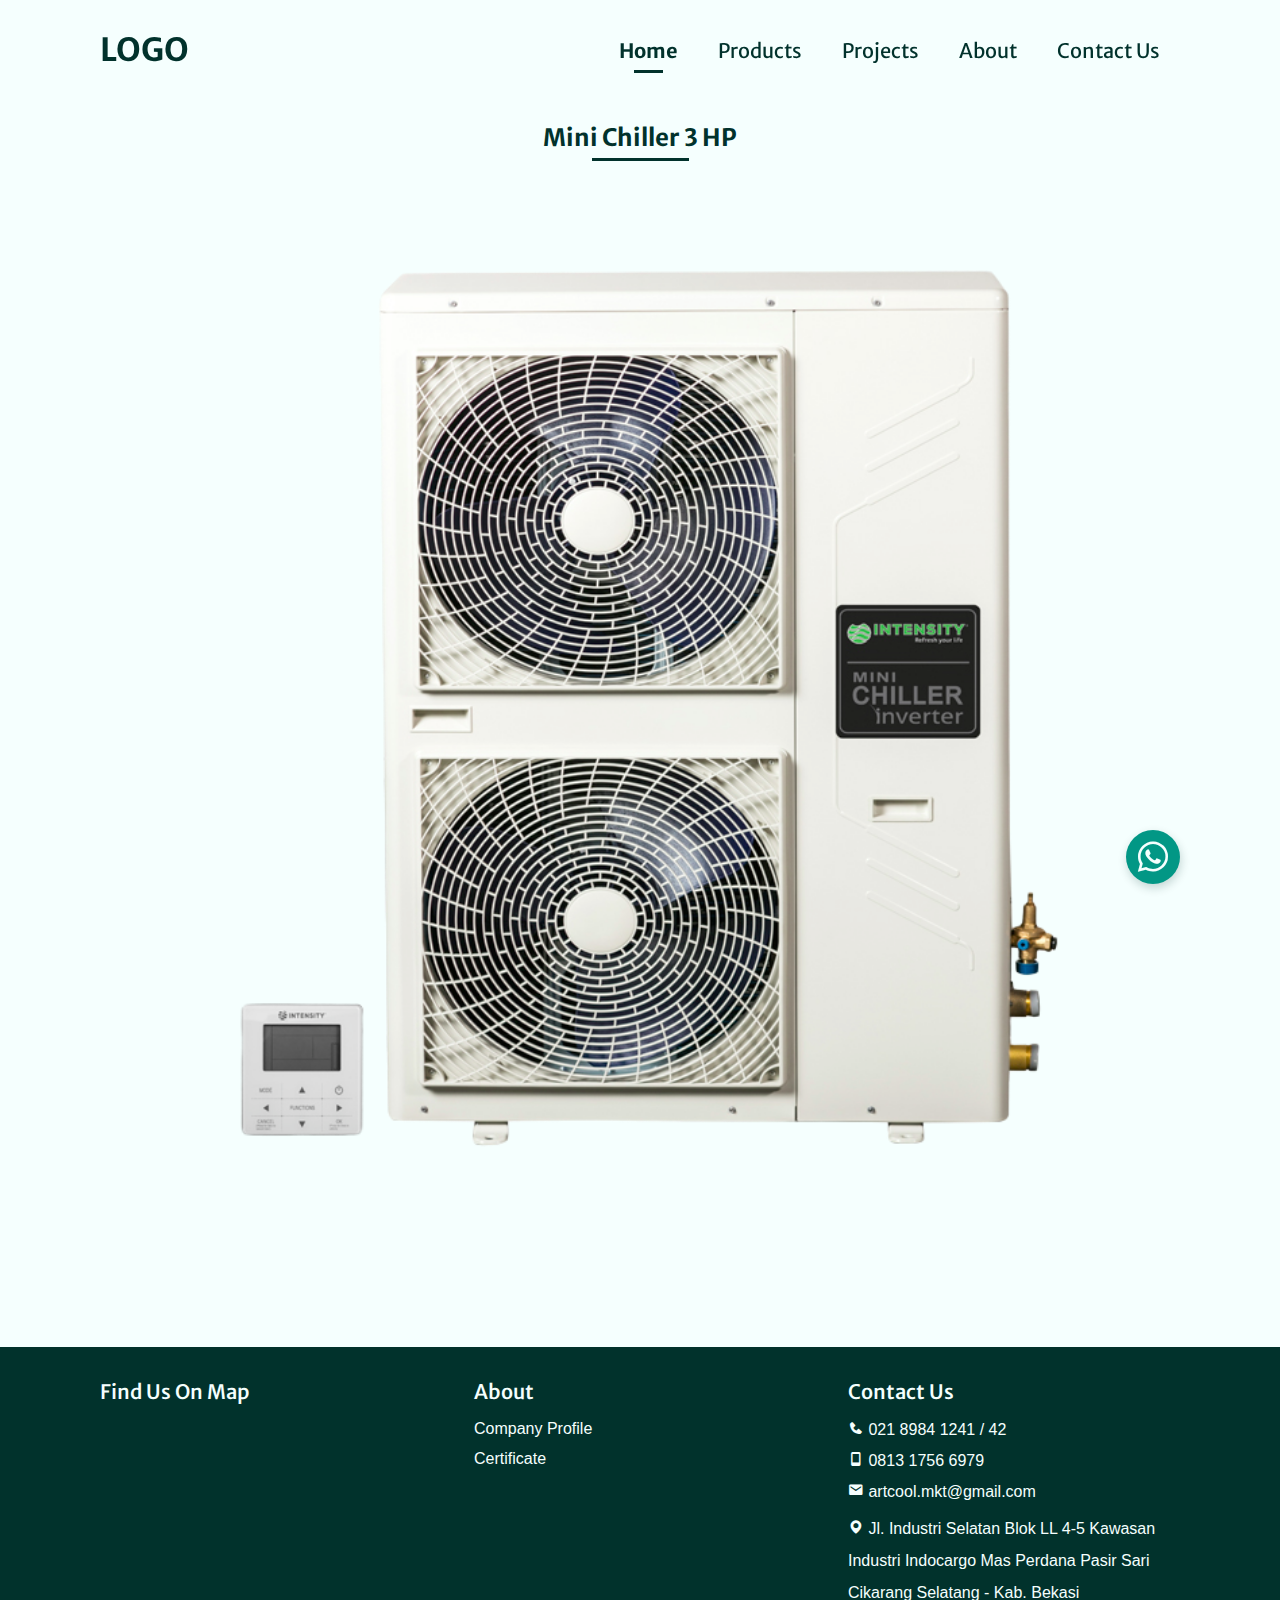
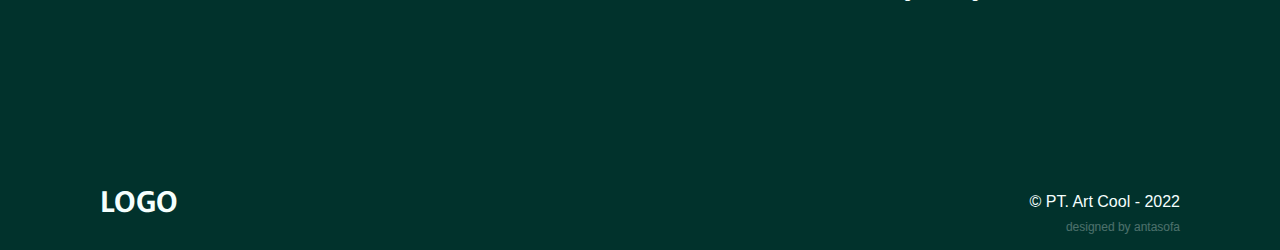
==== product-detail.html @ caede1e0 "add products, product-detail & contact page" ====
<!DOCTYPE html>
<html lang="en">

<head>
    <meta charset="UTF-8">
    <meta http-equiv="X-UA-Compatible" content="IE=edge">
    <meta name="viewport" content="width=device-width, initial-scale=1.0">
    <!-- box icon -->
    <link href='https://unpkg.com/boxicons@2.1.1/css/boxicons.min.css' rel='stylesheet'>
    <!-- swiper -->
    <link rel="stylesheet" href="https://unpkg.com/swiper@8/swiper-bundle.min.css" />
    <!-- jquery -->
    <script src="https://ajax.googleapis.com/ajax/libs/jquery/3.5.1/jquery.min.js"></script>
    <!-- custom css -->
    <link rel="stylesheet" href="css/product-detail.css">

    <title>Home | PT Art Cool</title>
</head>

<body>
    <header id="home">
        <nav class="navbar">
            <a href="index.html" class="logo">LOGO</a>
            <a href="javascript:void(0);" class="btn-menu-color toggle-menu">
                <svg width="30" height="22" viewBox="0 0 30 22" fill="none" xmlns="http://www.w3.org/2000/svg">
                    <rect x="-0.00012207" width="30" height="4" rx="2" fill="#01322C" />
                    <rect x="-0.00012207" y="9" width="30" height="4" rx="2" fill="#01322C" />
                    <rect x="9.99988" y="18" width="20" height="4" rx="2" fill="#01322C" />
                </svg>
            </a>
            <a href="javascript:void(0);" class="btn-menu-white toggle-menu unvisible">
                <svg width="28" height="18" viewBox="0 0 30 22" fill="none" xmlns="http://www.w3.org/2000/svg">
                    <rect x="-0.00012207" width="30" height="4" rx="2" fill="#F5FFFE" />
                    <rect x="-0.00012207" y="9" width="30" height="4" rx="2" fill="#F5FFFE" />
                    <rect x="9.99988" y="18" width="20" height="4" rx="2" fill="#F5FFFE" />
                </svg>
            </a>
            <div class="menu">
                <a href="javascript:void(0);" class="btn-close toggle-menu">
                    <svg width="22" height="22" viewBox="0 0 22 22" fill="none" xmlns="http://www.w3.org/2000/svg">
                        <path fill-rule="evenodd" clip-rule="evenodd"
                            d="M18.6445 0.575715C19.4121 -0.191909 20.6566 -0.191909 21.4243 0.575714C22.1919 1.34334 22.1919 2.5879 21.4243 3.35552L13.7798 11L21.4243 18.6445C22.1919 19.4121 22.1919 20.6567 21.4243 21.4243C20.6567 22.1919 19.4121 22.1919 18.6445 21.4243L11 13.7798L3.35552 21.4243C2.5879 22.1919 1.34334 22.1919 0.575712 21.4243C-0.19191 20.6567 -0.191909 19.4121 0.575714 18.6445L8.22019 11L0.575727 3.35552C-0.191896 2.5879 -0.191897 1.34334 0.575726 0.575714C1.34335 -0.191909 2.58791 -0.191909 3.35553 0.575715L11 8.22018L18.6445 0.575715Z"
                            fill="#F5FFFE" />
                    </svg>
                </a>
                <div class="nav-item">
                    <a href="index.html" class="nav-link active">Home</a>
                    <a href="products.html" class="nav-link">Products</a>
                    <a href="#projects" class="nav-link">Projects</a>
                    <a href="#about" class="nav-link">About</a>
                    <a href="contact.html" class="nav-link">Contact Us</a>
                </div>
            </div>
        </nav>
    </header>

    <section class="chat">
        <div class="container">
            <h6>Chat Us!</h6>
            <a href="https://wa.me/+6281317566979">
                <i class='bx bxl-whatsapp' ></i>
            </a>
        </div>
    </section>

    <section class="products" id="products">
        <div class="container">
            <div class="wrapper-title">
                <h1 class="title">
                    Mini Chiller 3 HP
                </h1>
            </div>
            <div class="row">
                <img src="assets/product-image5.png" alt="">
            </div>
        </div>
    </section>

    <footer class="footer">
        <div class="container">
            <div class="row1">
                <div class="col map">
                    <h4 class="heading">Find Us On Map</h4>
                    <div class="gmap_canvas">
                        <iframe width="100%" height="100%" id="gmap_canvas"
                            src="https://maps.google.com/maps?q=PT%20art%20cool&t=&z=11&ie=UTF8&iwloc=&output=embed"
                            frameborder="0" scrolling="no" marginheight="0" marginwidth="0">
                        </iframe>
                    </div>
                </div>
                <div class="col about">
                    <h4 class="heading">About</h4>
                    <p>Company Profile</p>
                    <p>Certificate</p>
                </div>
                <div class="col contact">
                    <h4 class="heading">Contact Us</h4>
                    <p><i class='bx bxs-phone'></i> 021 8984 1241 / 42</p>
                    <p><i class='bx bx-mobile'></i> 0813 1756 6979</p>
                    <p><i class='bx bxs-envelope'></i> artcool.mkt@gmail.com</p>
                    <p class="address">
                        <i class='bx bxs-map'></i>
                        Jl. Industri Selatan Blok LL 4-5
                        Kawasan Industri Indocargo
                        Mas Perdana Pasir Sari
                        Cikarang Selatang - Kab. Bekasi
                    </p>
                </div>
            </div>
            <div class="row2">
                <a href="" class="logo">LOGO</a>
                <p class="copyright">© PT. Art Cool - 2022</p>
            </div>
            <div class="row3">
                <p>designed by antasofa</p>
            </div>
        </div>
    </footer>

    <script src="https://unpkg.com/swiper@8/swiper-bundle.min.js"></script>

    <!-- custom js -->
    <script src="js/script.js"></script>

</body>

</html>
---- css/product-detail.css ----
@import url('https://fonts.googleapis.com/css2?family=Merriweather+Sans:wght@400;500;700&family=Merriweather:wght@300;900&family=Open+Sans:wght@700&family=Prompt:wght@400;500;600;700&display=swap');

:root {
    --primary-color: #01322C;
    --accent-color: #029785;
    --secondary-color: #d86a03;
    --background-color: #F5FFFE;

    --heading-font: 'Merriweather Sans', sans-serif;
    --body-font: 'font-weight: 700;Prompt', sans-serif;
}

* {
    text-decoration: none;
    list-style: none;
    box-sizing: border-box;
    transition: .4s ease-in-out;
    margin: 0;
    padding: 0;
}

html {
    scroll-behavior: smooth;
}

body {
    background-color: var(--background-color);
}

header {
    padding-top: 36px;
}

section {
    padding-top: 46px;
}

.container {
    margin: 0 16px;
}

/* start navbar */
.navbar {
    display: flex;
    justify-content: space-between;
    align-items: center;
    height: 60px;
    width: 100%;
    padding: 0 16px;
    position: fixed;
    top: 0;
    z-index: 2;
}

.navbar.sticky {
    background-color: var(--primary-color);
    height: 40px;
}

.navbar.sticky .logo {
    color: var(--background-color);
    font-size: 1.5rem;
}

.navbar .logo {
    font-family: var(--heading-font);
    font-size: 2rem;
    font-weight: 700;
    color: var(--primary-color);
}

@media screen and (max-width: 991px) {
    .navbar .menu {
        position: fixed;
        z-index: 10;
        height: 100vh;
        width: 100%;
        top: 0;
        left: 0;
        right: 0;
        display: flex;
        flex-direction: column;
        justify-content: center;
        align-items: center;
        background: linear-gradient(to bottom, var(--primary-color), var(--accent-color));
        clip-path: circle(0.0% at 100% 0);
    }
    
    .navbar .menu.active {
        clip-path: circle(141.2% at 100% 0);
    }

    .navbar .toggle-menu.unvisible { 
        display: none;
    }
    
    .navbar .menu .btn-close {
        position: absolute;
        top: 19px;
        right: 16px;
    }
    
    .navbar .menu .nav-item {
        display: flex;
        flex-direction: column;
        align-items: center;
    }
}

.navbar .menu .nav-item .nav-link {
    margin: 20px;
    font-family: var(--heading-font);
    font-size: 1.25rem;
    font-weight: 400;
    color: var(--background-color);
    display: inline;
    position: relative;
}

.navbar .menu .nav-item .nav-link.active {
    font-weight: 700;
}

.navbar .menu .nav-item .nav-link.active::after {
    content: '';
    width: 50%;
    height: 2px;
    position: absolute;
    bottom: -10px;
    left: calc(50% - 25%);
    border-bottom: 3px solid var(--background-color);
}
/* end navbar */

/* start chat */
.chat {
    position: fixed;
    z-index: 3;
    bottom: 1rem;
    right: 0;
}

.chat .container {
    display: flex;
    background-color: var(--accent-color);
    border-radius: 50px;
    box-shadow: 1px 4px 10px rgba(1, 50, 44, .2);
    align-items: center;
}

.chat .container h6 {
    display: none;
    font-family: var(--body-font);
    font-size: 16px;
    color: var(--background-color);
    padding-left: 12px;
}

.chat .container:hover h6 {
    display: block;
    transition-delay: .4s;
}

.chat .container i {
    font-size: 2.5rem;
    color: var(--background-color);
    padding: 7px;
}
/* end chat section */

/* start products section */
.wrapper-title {
    display: flex;
    justify-content: center;
    margin-bottom: 24px;
}

.title {
    display:inline-block;
    position:relative;
    font-family: var(--heading-font);
    font-size: 1.25rem;
    font-weight: 700;
    color: var(--primary-color);
}

.title::after {
    content: '';
    width: 50%;
    height: 2px;
    position: absolute;
    bottom: -8px;
    left:calc(50% - 25%);
    border-bottom: 3px solid var(--primary-color);
}

.products .row {
    width: 100%;
    cursor: pointer;
    animation: fadeProduct .8s ease-in both;
}

.products .row:nth-child(2) {
    animation-delay: .8s;
}
.products .row:nth-child(3) {
    animation-delay: 1.6s;
}.products .row:nth-child(4) {
    animation-delay: 2.4s;
}

@keyframes fadeProduct {
    from {
        opacity: 0;
        transform: translate3d(0, -20%, 0);
    }
    to {
        opacity: 1;
        transform: translate3d(0, 0, 0);
    }
}

.products .row img {
    width: 100%;
    height: auto;
    object-fit: cover;
}
/* end products */

/* start footer */
.footer {
    margin-top: 36px;
    padding: 0;
    background-color: var(--primary-color);
    color: var(--background-color);
    font-family: var(--body-font);
    font-weight: 500;
}

.footer .row1 {
    display: flex;
    padding: 32px 0 16px 0;
    gap: 12px;
}

.footer .row1 .col {
    width: 50%;
}

.footer .row1 .map {
    width: 100%;
    aspect-ratio: 1/1;
    border-radius: 5px;
}

.footer .row1 .gmap_canvas {
    overflow: hidden;
    background: none !important;
    width: 100%;
    aspect-ratio: 1/1;
    border-radius: 5px;
}

.footer .row1 .about, .footer .row1 .heading {
    display: none;
}

.footer .row1 p {
    margin-bottom: 12px;
    line-height: 18px;
}

.footer .row1 p, .footer .row1 i {
    font-size: .75rem;
}

.footer .row1 p.address {
    font-size: .625rem;
}

.footer .row2 {
    display: flex;
    justify-content: space-between;
    align-items: center;
}

.footer .row2 .logo {
    font-family: var(--heading-font);
    font-weight: 700;
    font-size: 1.25rem;
    color: var(--background-color);
}

.footer .row2 .copyright {
    font-size: .625rem;
}

.footer .row3 p {
    text-align: end;
    font-size: .5rem;
    opacity: .3;
    padding-bottom: 16px;
}
/* end footer */

/* tablet screen */
@media screen and (min-width: 768px) {
    section {
        padding-top: 56px;
    }

    .container {
        margin: 0 24px;
    }

    /* start navbar */
    .navbar {
        height: 80px;
        width: 100%;
    }

    .navbar.sticky {
        height: 56px;
    }

    .navbar.sticky .logo {
        font-size: 1.75rem;
    }
    
    /* start products section */
    .title {
        font-size: 1.5rem;
    }
    /* end products section */

    /* start footer */
    .footer {
        margin-top: 56px;
    }

    .footer .row1 {
        gap: 32px;
    }

    .footer .row1 .about, .footer .row1 .heading {
        display: block;
    }
    
    .footer .row1 .col {
        width: 33.33%;
    }

    .footer .row1 .col .heading {
        font-family: var(--heading-font);
        font-size: 1.25rem;
        margin-bottom: 16px;
    }
    
    .footer .row1 p, .footer .row1 i {
        font-size: 1rem;
        font-weight: 400;
    }
    
    .footer .row1 .col p.address {
        font-size: 1rem;
        line-height: 2rem;
    }

    .footer .row2 .logo {
        font-size: 1.75rem;
    }

    .footer .row2 .copyright {
        font-size: 1rem;
    }

    .footer .row3 p {
        font-size: .75rem;
    }
    /* end footer */
}

/* laptop screen */
@media screen and (min-width: 992px) {
    section {
        padding-top: 86px;
    }

    .container {
        margin: 0 100px;
    }

    /* start navbar */
    .navbar {
        height: 100px;
        width: 100%;
        padding: 0 100px;
    }

    .navbar.sticky {
        height: 80px;
    }

    .navbar .toggle-menu { 
        display: none;
    }

    .navbar .menu .nav-item {
        display: flex;
    }

    .navbar .menu .nav-item .nav-link {
        color: var(--primary-color);
    }

    .navbar.sticky .menu .nav-item .nav-link {
        color: var(--background-color);
    }
    
    .navbar .menu .nav-item .nav-link.active::after {
        border-bottom: 3px solid var(--primary-color);
    }

    .navbar.sticky .menu .nav-item .nav-link.active::after {
        border-bottom: 3px solid var(--background-color);
    }
    
    .navbar .menu .nav-item .nav-link:hover {
        font-weight: 700;
    }
    /* end navbar */

    /* start footer */
    .footer {
        margin-top: 86px;
    }
    
    .footer .row1 {
        display: flex;
        padding: 32px 0;
        gap: 42px;
    }

    .footer .row1 .col {
        width: 33.33%;
    }

    .footer .row1 .col .heading {
        font-family: var(--heading-font);
        font-size: 1.25rem;
        font-weight: 500;
    }
    /* end footer */
}

/* large screen */
@media screen and (min-width: 1400px) {
    .container {
        margin: 0 200px;
    }

    /* start navbar */
    .navbar {
        height: 150px;
        padding: 0 150px;
    }
    /* end navbar */

    /* start products */
    .title {
        font-size: 1.75rem;
    }
    /* end products */
    
    /* start footer */
    .footer .row1 {
        display: flex;
        padding: 42px 0;
        gap: 56px;
    }

    .footer .row1 .col {
        width: 33.33%;
    }

    .footer .row1 .col .heading {
        font-size: 1.5rem;
    }
    /* end footer */
}
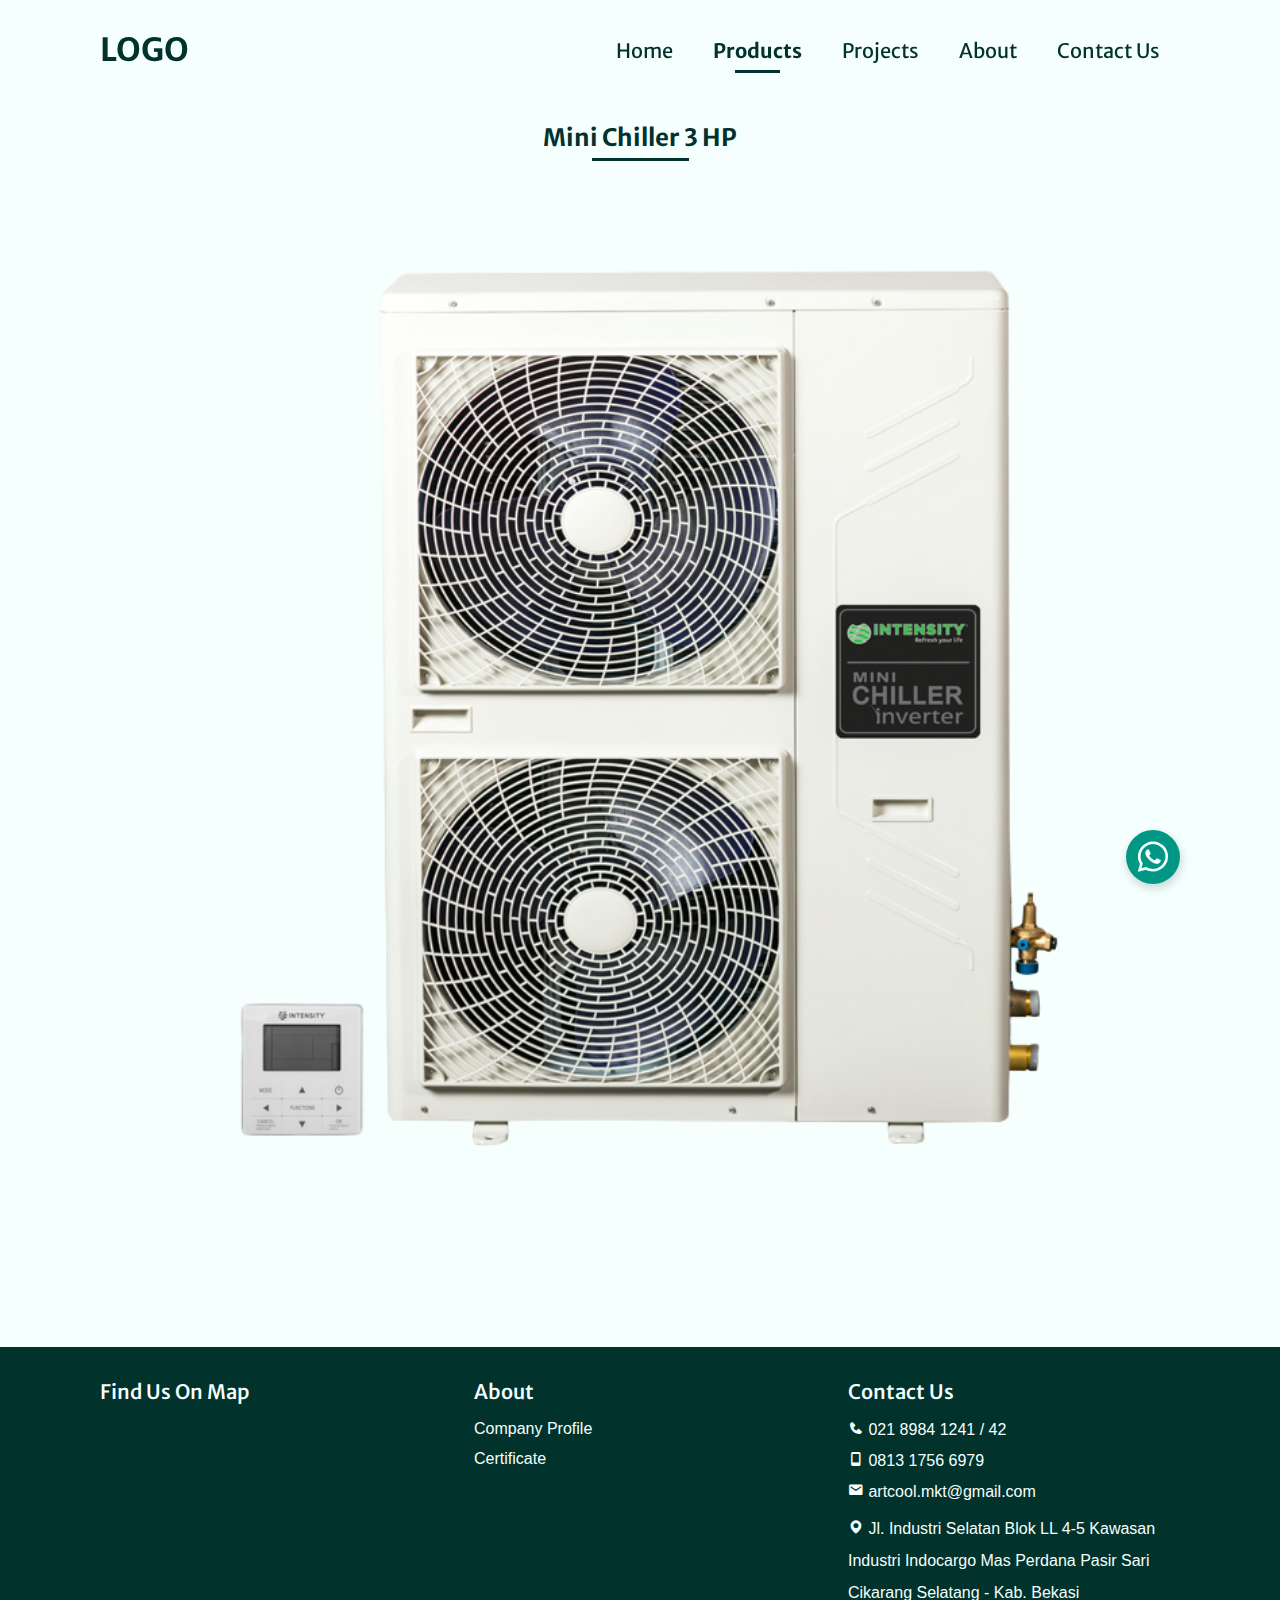
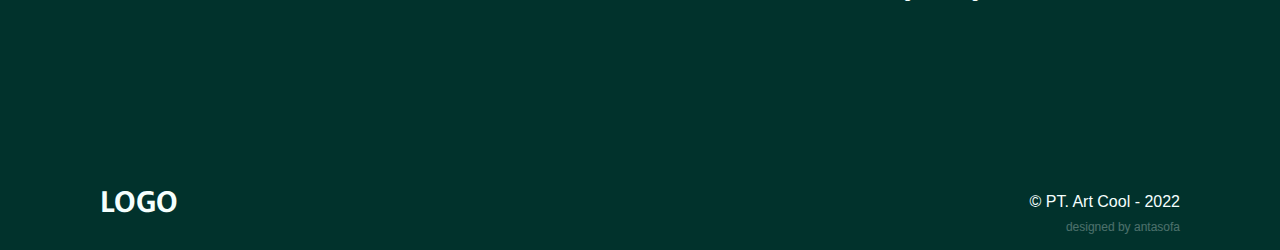
==== commit 8bab4934: "add projects page" ====
--- a/product-detail.html
+++ b/product-detail.html
@@ -44,9 +44,9 @@
                     </svg>
                 </a>
                 <div class="nav-item">
-                    <a href="index.html" class="nav-link active">Home</a>
-                    <a href="products.html" class="nav-link">Products</a>
-                    <a href="#projects" class="nav-link">Projects</a>
+                    <a href="index.html" class="nav-link">Home</a>
+                    <a href="products.html" class="nav-link active">Products</a>
+                    <a href="projects.html" class="nav-link">Projects</a>
                     <a href="#about" class="nav-link">About</a>
                     <a href="contact.html" class="nav-link">Contact Us</a>
                 </div>
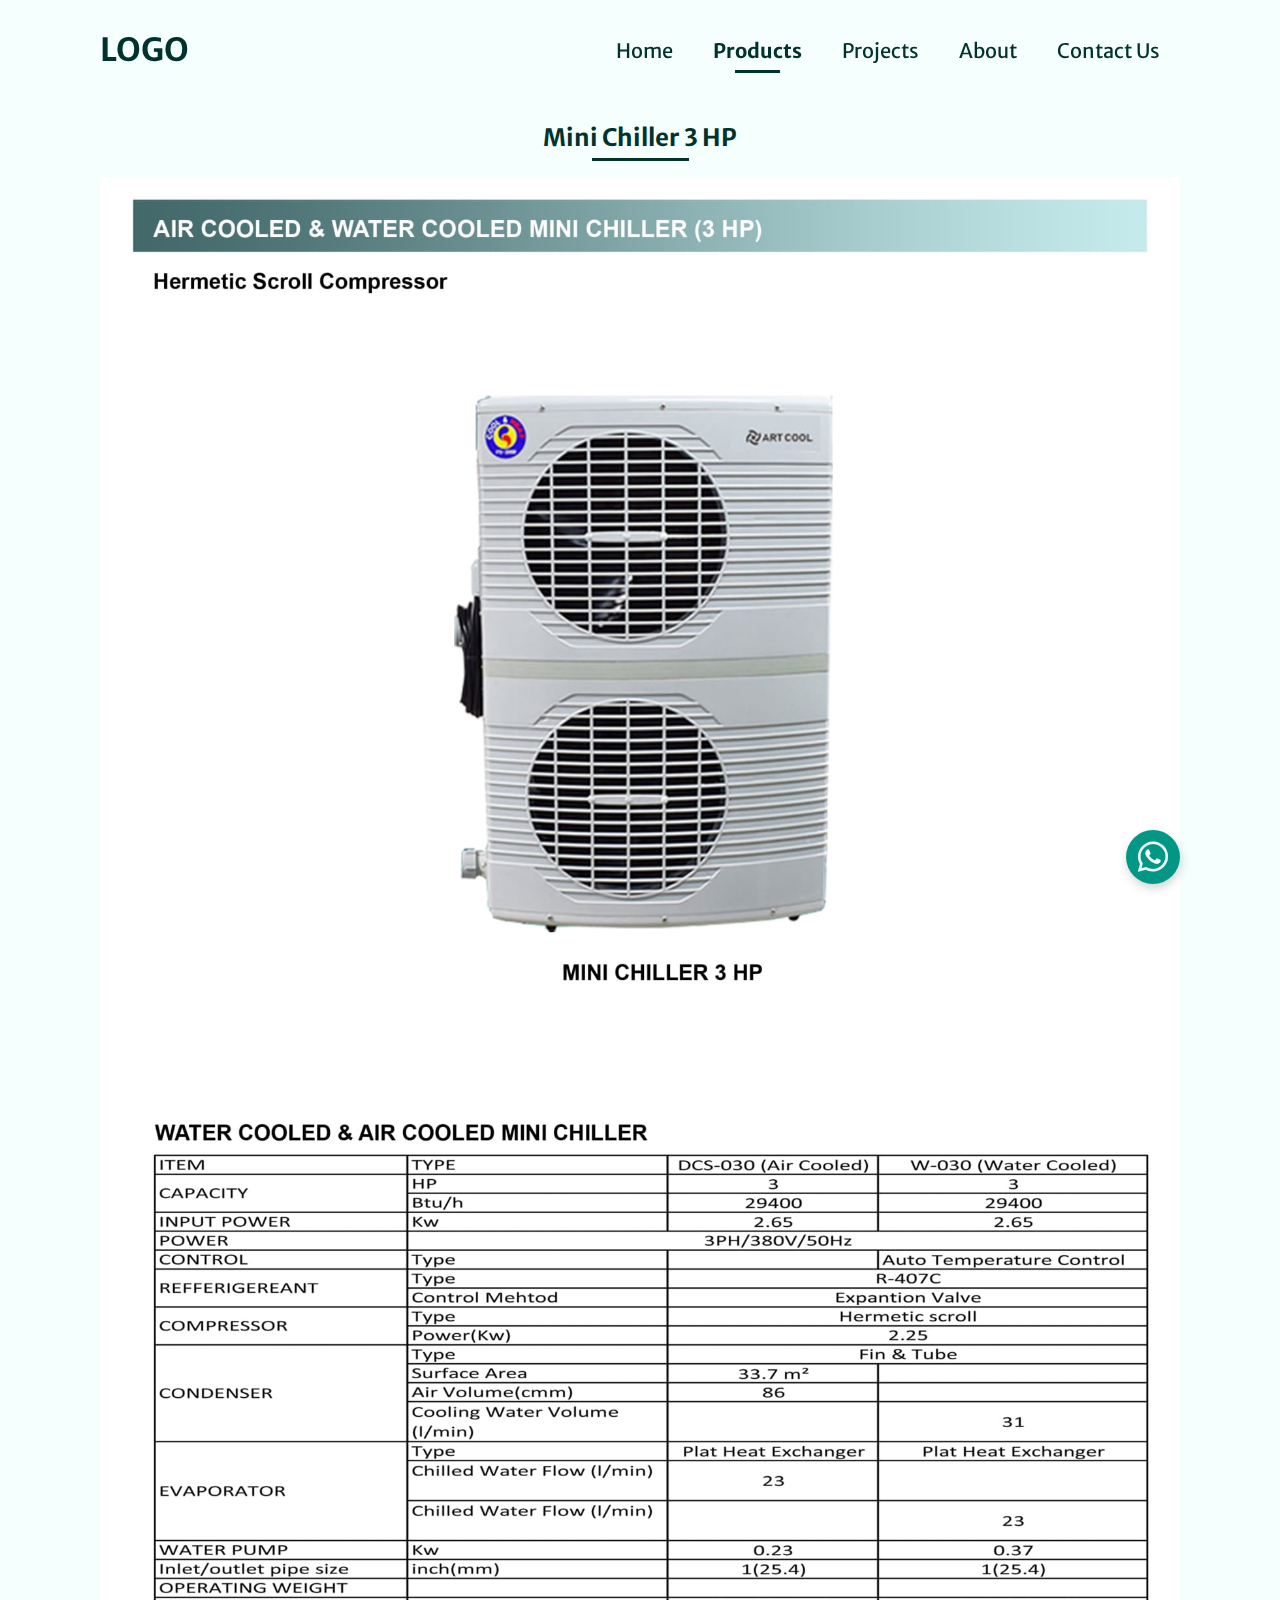
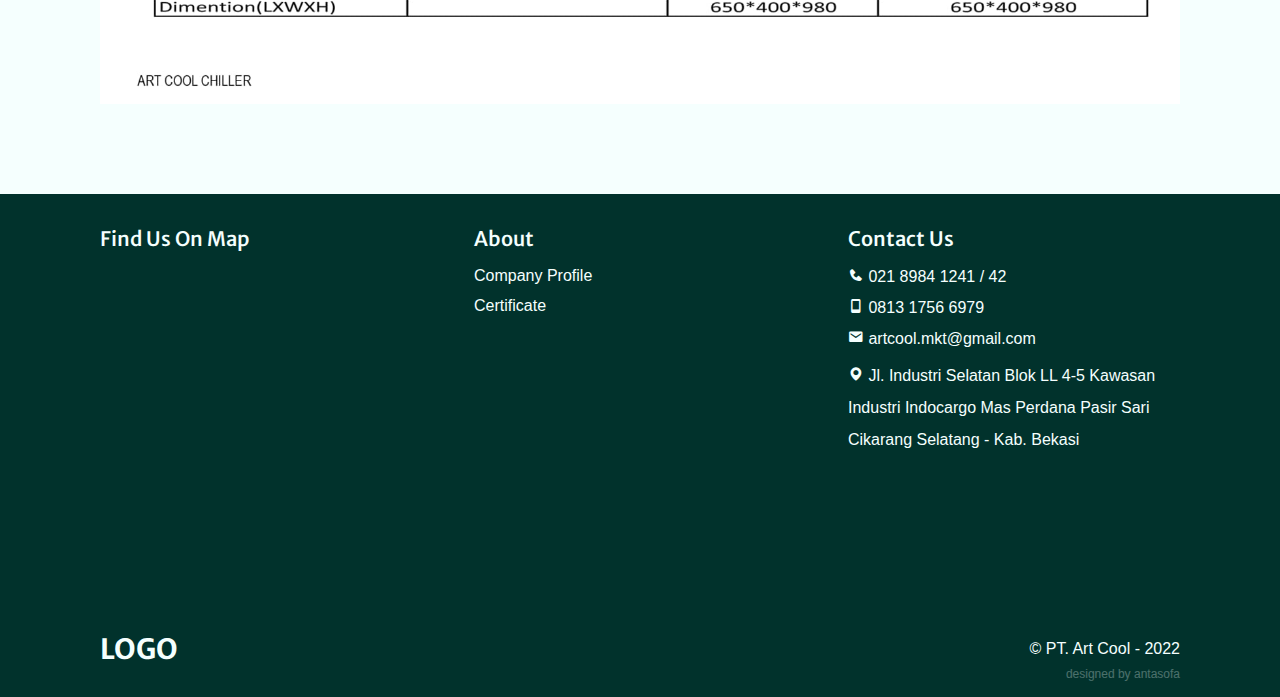
==== commit a61b4ab9: "add logo brand, logo client & product item" ====
--- a/product-detail.html
+++ b/product-detail.html
@@ -71,7 +71,7 @@
                 </h1>
             </div>
             <div class="row">
-                <img src="assets/product-image5.png" alt="">
+                <img src="assets/images/CATALOGUE ART COOL-2.jpg" alt="">
             </div>
         </div>
     </section>
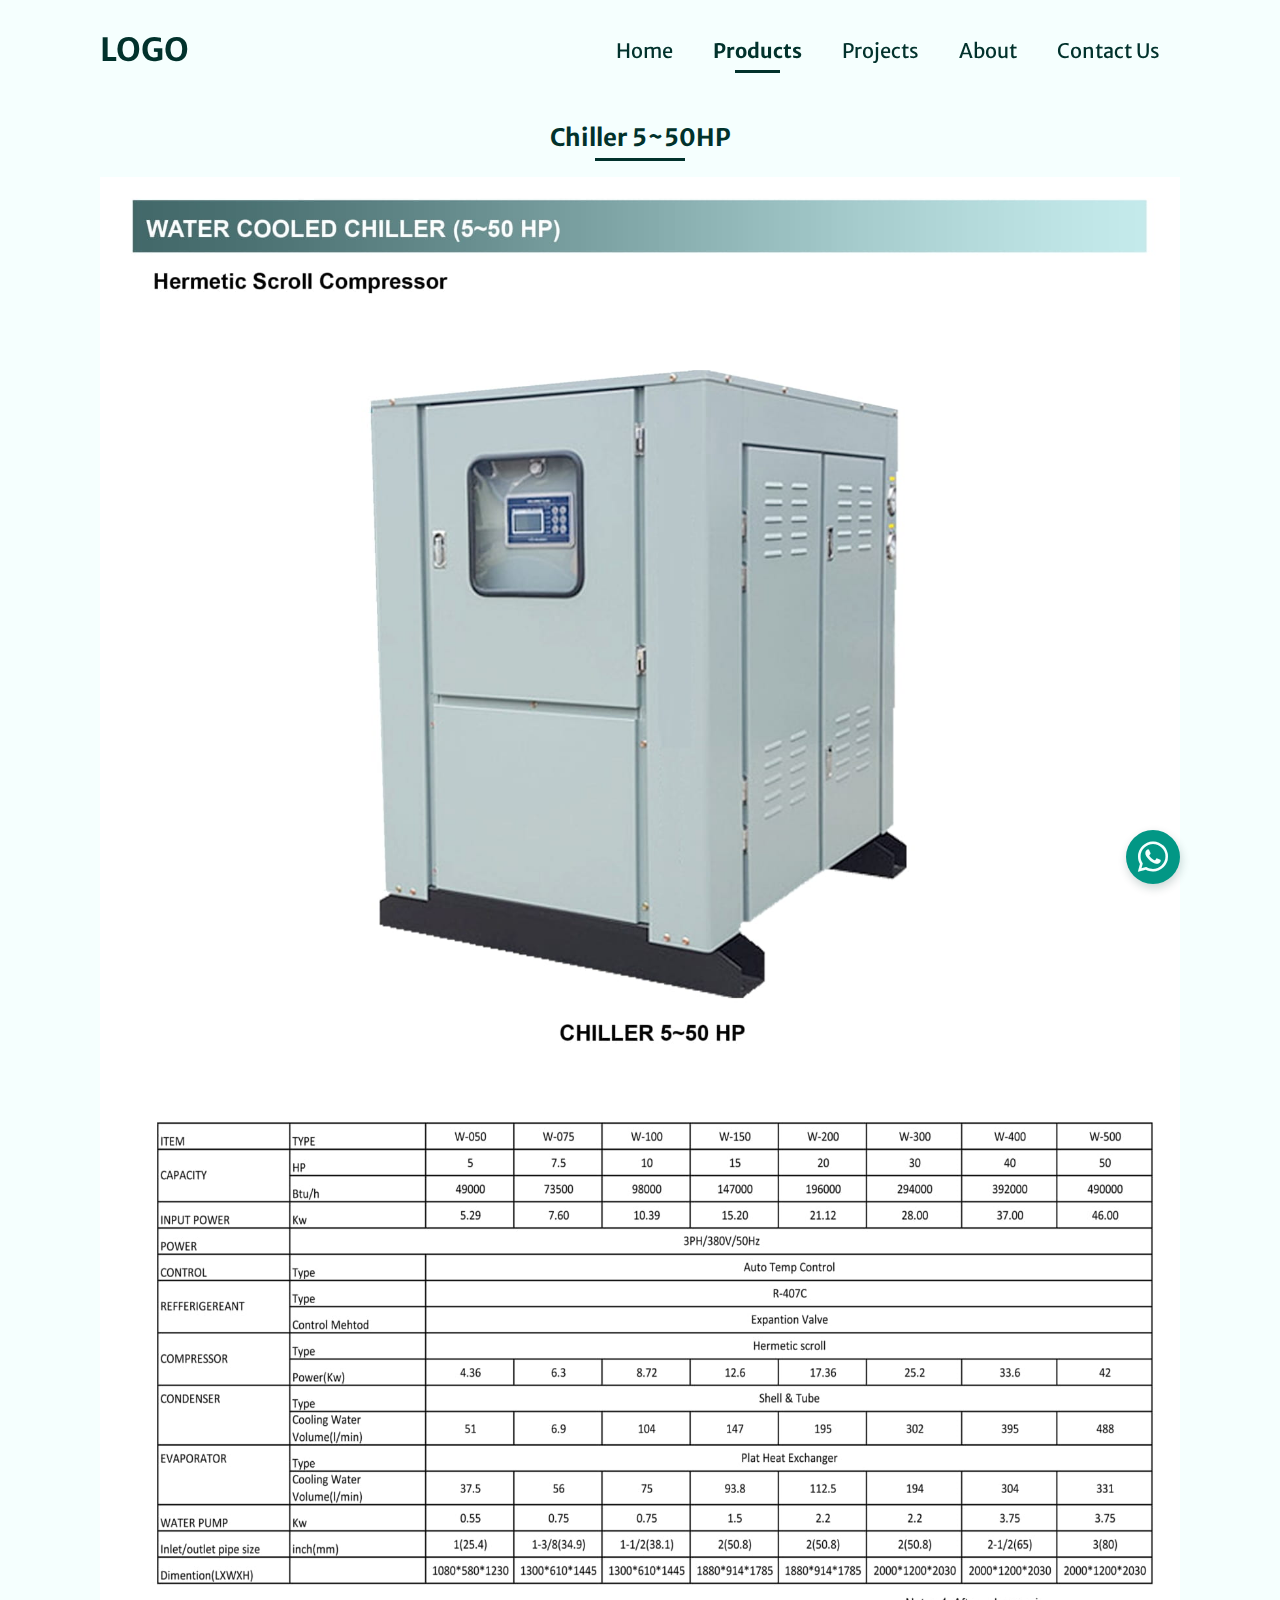
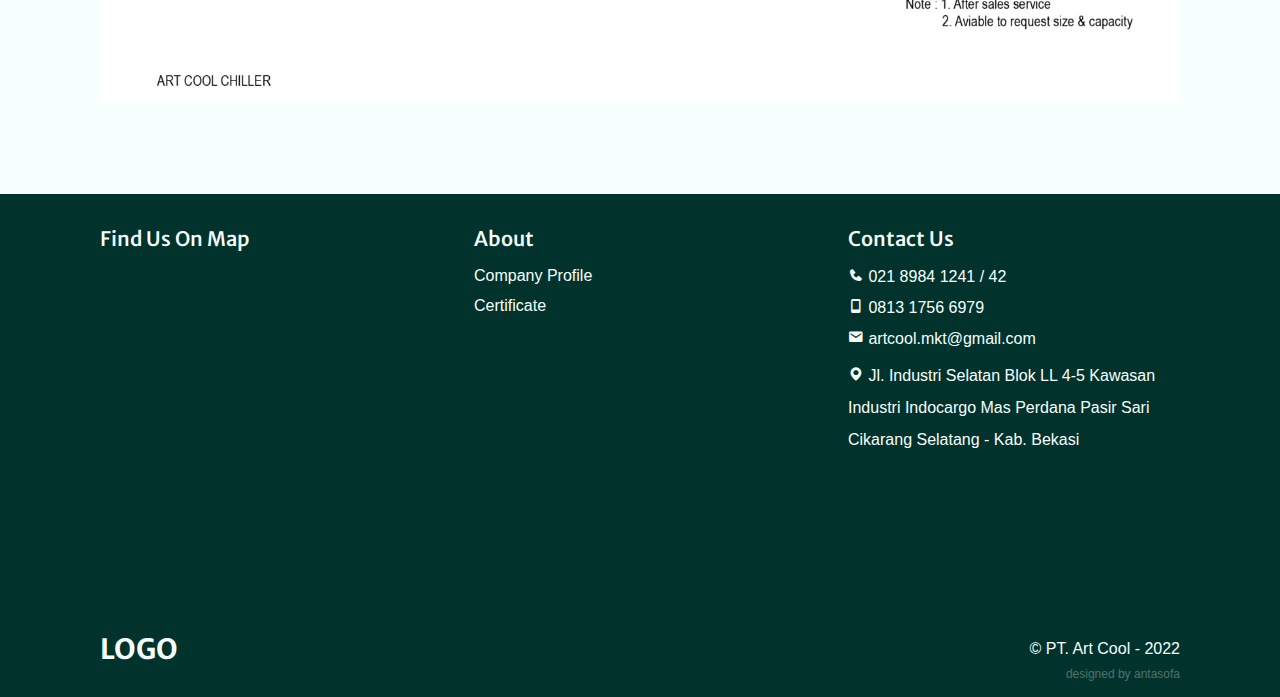
==== commit 17d11175: "update product item & client" ====
--- a/product-detail.html
+++ b/product-detail.html
@@ -67,11 +67,11 @@
         <div class="container">
             <div class="wrapper-title">
                 <h1 class="title">
-                    Mini Chiller 3 HP
+                    Chiller 5~50HP
                 </h1>
             </div>
             <div class="row">
-                <img src="assets/images/CATALOGUE ART COOL-2.jpg" alt="">
+                <img src="assets/images/CATALOGUE ART COOL-4.jpg" alt="">
             </div>
         </div>
     </section>
